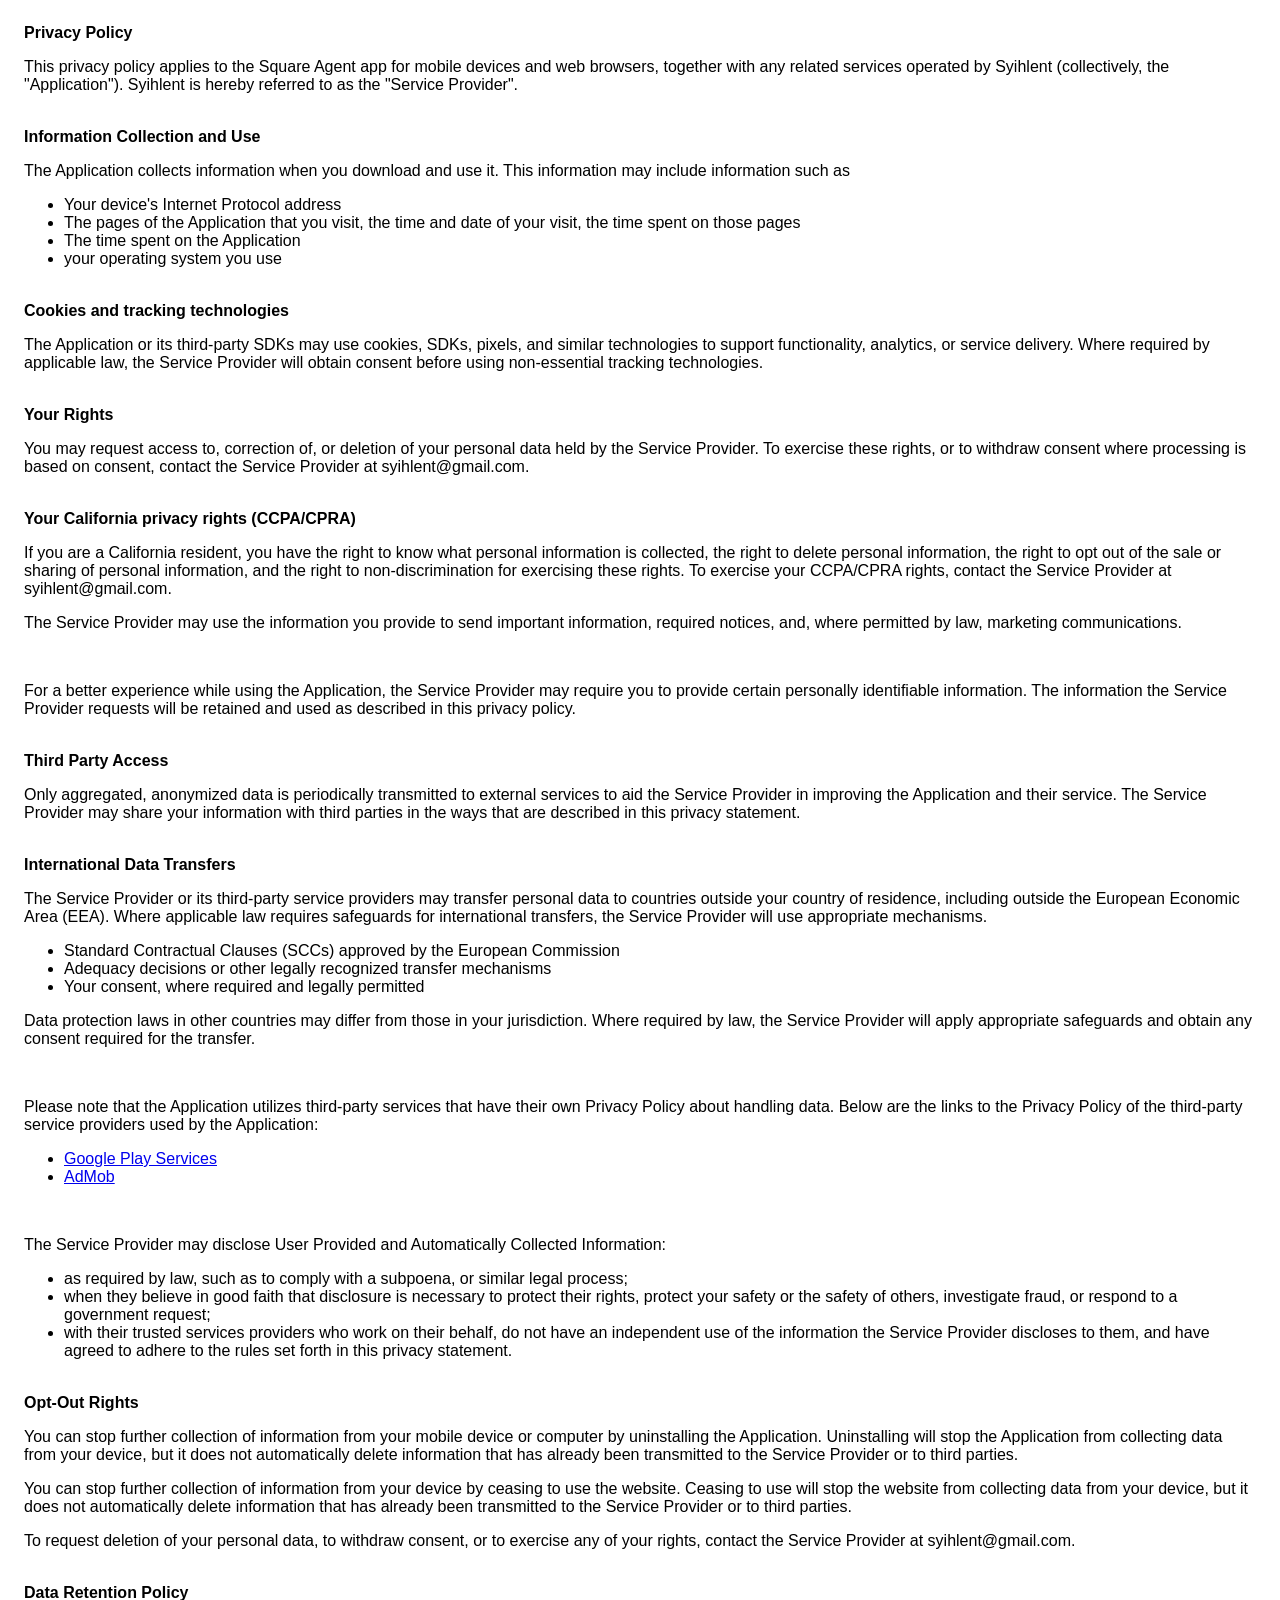
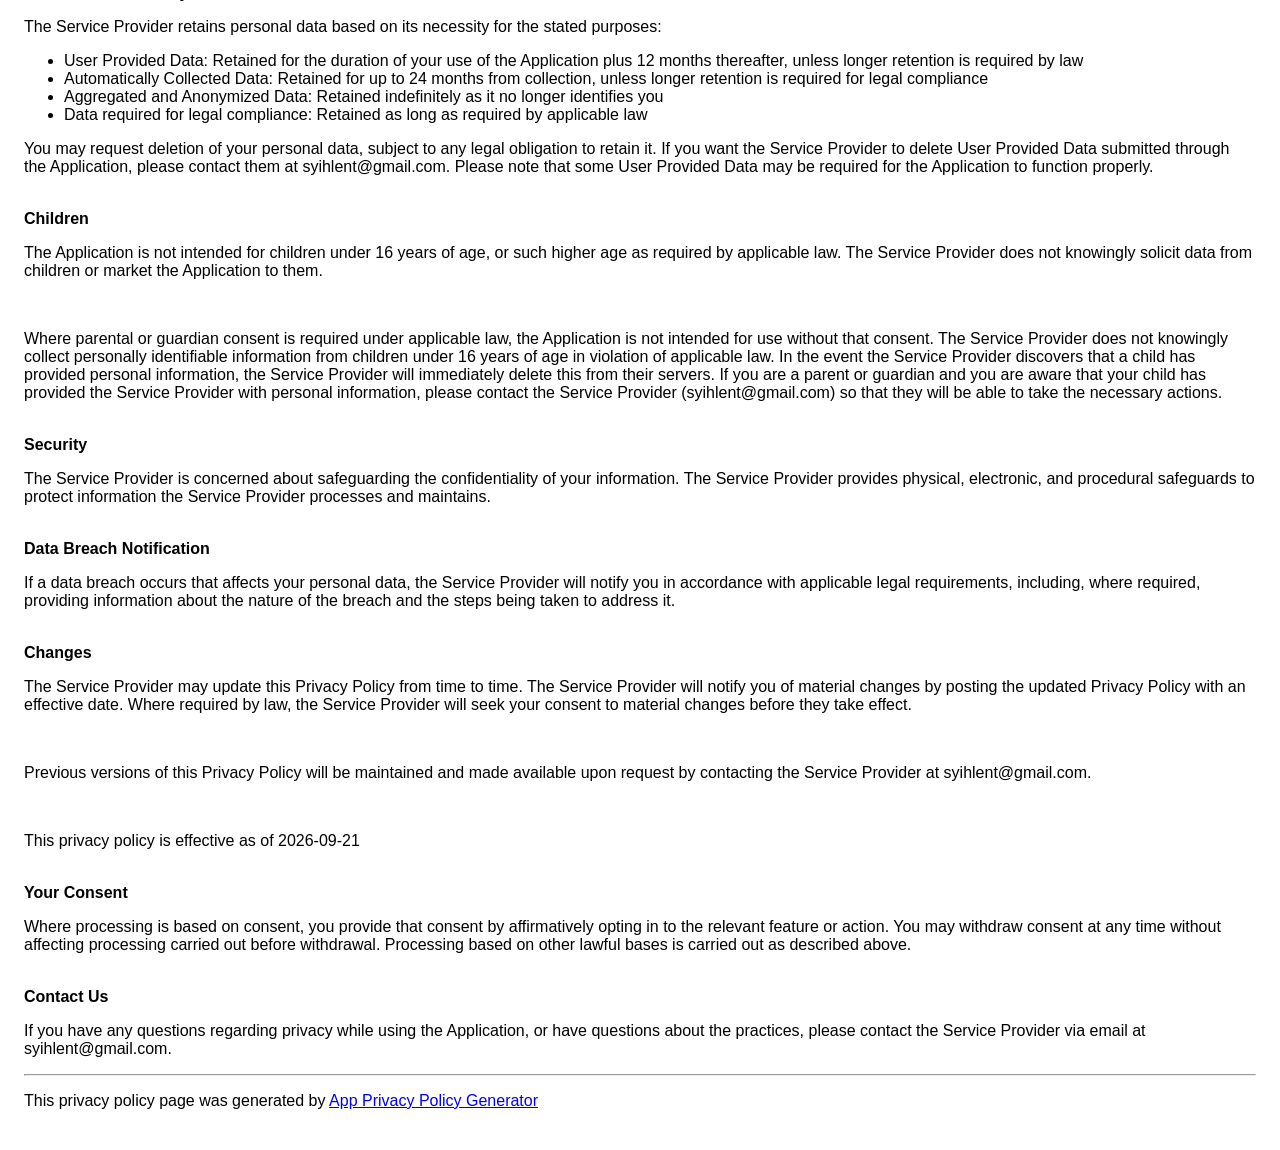
==== square_agent/square_agent_privacy_policy1.html @ a3ad46b1 "Added directory" ====
<!DOCTYPE html>
    <html>
    <head>
      <meta charset='utf-8'>
      <meta name='viewport' content='width=device-width'>
      <title>Privacy Policy</title>
      <style> body { font-family: 'Helvetica Neue', Helvetica, Arial, sans-serif; padding:1em; } </style>
    </head>
    <body>
    <strong>Privacy Policy</strong><p>This privacy policy applies to the Square Agent app for mobile devices and web browsers, together with any related services operated by Syihlent (collectively, the "Application"). Syihlent is hereby referred to as the "Service Provider".</p><br><strong>Information Collection and Use</strong><p>The Application collects information when you download and use it. This information may include information such as</p><ul><li>Your device's Internet Protocol address</li><li>The pages of the Application that you visit, the time and date of your visit, the time spent on those pages</li><li>The time spent on the Application</li><li>your operating system you use</li></ul><p></p><br><strong>Cookies and tracking technologies</strong><p>The Application or its third-party SDKs may use cookies, SDKs, pixels, and similar technologies to support functionality, analytics, or service delivery. Where required by applicable law, the Service Provider will obtain consent before using non-essential tracking technologies.</p><!----><br><strong>Your Rights</strong><p>You may request access to, correction of, or deletion of your personal data held by the Service Provider. To exercise these rights, or to withdraw consent where processing is based on consent, contact the Service Provider at syihlent@gmail.com.</p><br><strong>Your California privacy rights (CCPA/CPRA)</strong><p>If you are a California resident, you have the right to know what personal information is collected, the right to delete personal information, the right to opt out of the sale or sharing of personal information, and the right to non-discrimination for exercising these rights. To exercise your CCPA/CPRA rights, contact the Service Provider at syihlent@gmail.com.</p><!----><p>The Service Provider may use the information you provide to send important information, required notices, and, where permitted by law, marketing communications.</p><br><p>For a better experience while using the Application, the Service Provider may require you to provide certain personally identifiable information. The information the Service Provider requests will be retained and used as described in this privacy policy.</p><br><strong>Third Party Access</strong><p>Only aggregated, anonymized data is periodically transmitted to external services to aid the Service Provider in improving the Application and their service. The Service Provider may share your information with third parties in the ways that are described in this privacy statement.</p><br><strong>International Data Transfers</strong><p>The Service Provider or its third-party service providers may transfer personal data to countries outside your country of residence, including outside the European Economic Area (EEA). Where applicable law requires safeguards for international transfers, the Service Provider will use appropriate mechanisms.</p><ul><li>Standard Contractual Clauses (SCCs) approved by the European Commission</li><li>Adequacy decisions or other legally recognized transfer mechanisms</li><li>Your consent, where required and legally permitted</li></ul><p>Data protection laws in other countries may differ from those in your jurisdiction. Where required by law, the Service Provider will apply appropriate safeguards and obtain any consent required for the transfer.</p><div><br><p>Please note that the Application utilizes third-party services that have their own Privacy Policy about handling data. Below are the links to the Privacy Policy of the third-party service providers used by the Application:</p><ul><li><a href="https://www.google.com/policies/privacy/" target="_blank" rel="noopener noreferrer">Google Play Services</a></li><li><a href="https://policies.google.com/technologies/partner-sites" target="_blank" rel="noopener noreferrer">AdMob</a></li></ul></div><br><p>The Service Provider may disclose User Provided and Automatically Collected Information:</p><ul><li>as required by law, such as to comply with a subpoena, or similar legal process;</li><li>when they believe in good faith that disclosure is necessary to protect their rights, protect your safety or the safety of others, investigate fraud, or respond to a government request;</li><li>with their trusted services providers who work on their behalf, do not have an independent use of the information the Service Provider discloses to them, and have agreed to adhere to the rules set forth in this privacy statement.</li></ul><p></p><br><strong>Opt-Out Rights</strong><div><p>You can stop further collection of information from your mobile device or computer by uninstalling the Application. Uninstalling will stop the Application from collecting data from your device, but it does not automatically delete information that has already been transmitted to the Service Provider or to third parties.</p></div><div><p>You can stop further collection of information from your device by ceasing to use the website. Ceasing to use will stop the website from collecting data from your device, but it does not automatically delete information that has already been transmitted to the Service Provider or to third parties.</p></div><p>To request deletion of your personal data, to withdraw consent, or to exercise any of your rights, contact the Service Provider at syihlent@gmail.com.</p><br><strong>Data Retention Policy</strong><p>The Service Provider retains personal data based on its necessity for the stated purposes:</p><ul><li>User Provided Data: Retained for the duration of your use of the Application plus 12 months thereafter, unless longer retention is required by law</li><li>Automatically Collected Data: Retained for up to 24 months from collection, unless longer retention is required for legal compliance</li><li>Aggregated and Anonymized Data: Retained indefinitely as it no longer identifies you</li><li>Data required for legal compliance: Retained as long as required by applicable law</li></ul><p>You may request deletion of your personal data, subject to any legal obligation to retain it. If you want the Service Provider to delete User Provided Data submitted through the Application, please contact them at syihlent@gmail.com. Please note that some User Provided Data may be required for the Application to function properly.</p><!----><br><strong>Children</strong><p>The Application is not intended for children under 16 years of age, or such higher age as required by applicable law. The Service Provider does not knowingly solicit data from children or market the Application to them.</p><div><br><p>Where parental or guardian consent is required under applicable law, the Application is not intended for use without that consent. The Service Provider does not knowingly collect personally identifiable information from children under 16 years of age in violation of applicable law. In the event the Service Provider discovers that a child has provided personal information, the Service Provider will immediately delete this from their servers. If you are a parent or guardian and you are aware that your child has provided the Service Provider with personal information, please contact the Service Provider (syihlent@gmail.com) so that they will be able to take the necessary actions.</p></div><br><strong>Security</strong><p>The Service Provider is concerned about safeguarding the confidentiality of your information. The Service Provider provides physical, electronic, and procedural safeguards to protect information the Service Provider processes and maintains.</p><br><strong>Data Breach Notification</strong><p>If a data breach occurs that affects your personal data, the Service Provider will notify you in accordance with applicable legal requirements, including, where required, providing information about the nature of the breach and the steps being taken to address it.</p><br><strong>Changes</strong><p>The Service Provider may update this Privacy Policy from time to time. The Service Provider will notify you of material changes by posting the updated Privacy Policy with an effective date. Where required by law, the Service Provider will seek your consent to material changes before they take effect.</p><br><p>Previous versions of this Privacy Policy will be maintained and made available upon request by contacting the Service Provider at syihlent@gmail.com.</p><br><p>This privacy policy is effective as of 2026-09-21</p><br><strong>Your Consent</strong><p>Where processing is based on consent, you provide that consent by affirmatively opting in to the relevant feature or action. You may withdraw consent at any time without affecting processing carried out before withdrawal. Processing based on other lawful bases is carried out as described above.</p><br><strong>Contact Us</strong><p>If you have any questions regarding privacy while using the Application, or have questions about the practices, please contact the Service Provider via email at syihlent@gmail.com.</p><hr><p><span>This privacy policy page was generated by </span><a href="https://app-privacy-policy-generator.nisrulz.com/" target="_blank" rel="noopener noreferrer">App Privacy Policy Generator </a></p>
    </body>
    </html>
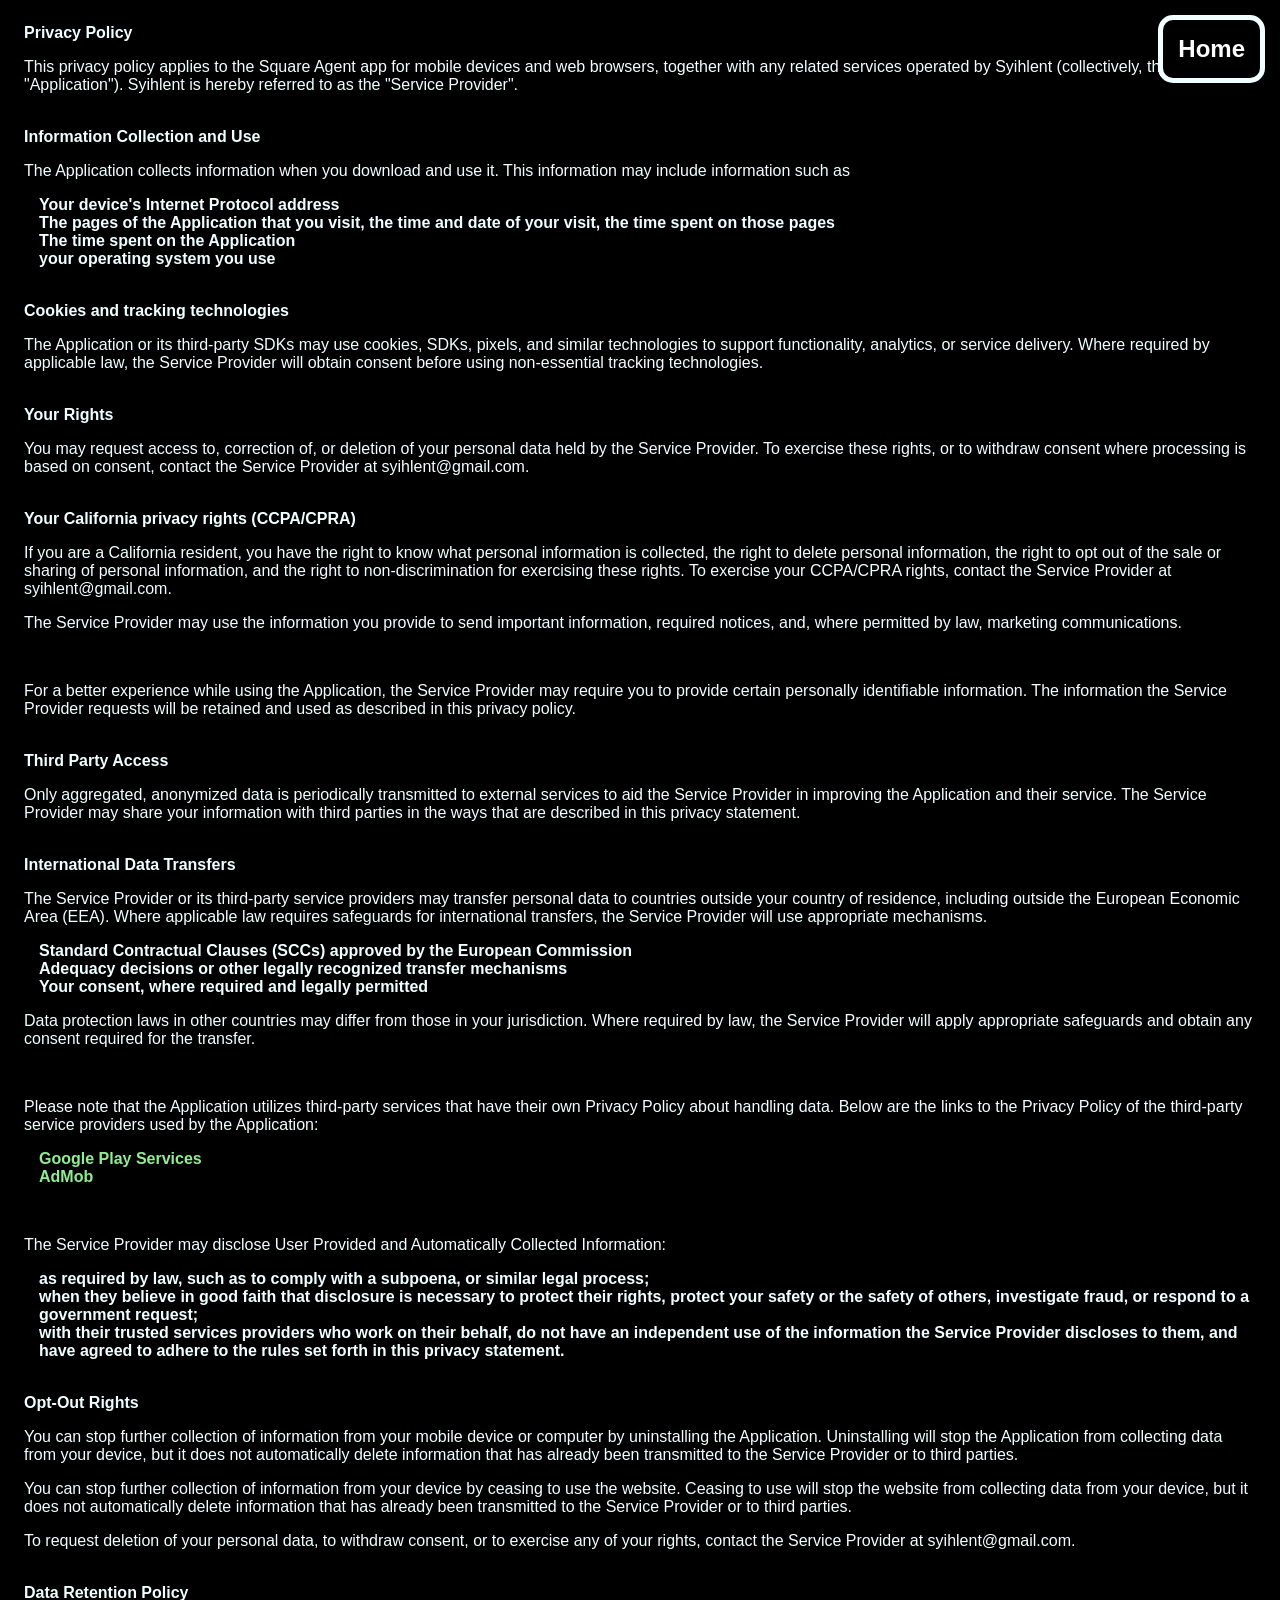
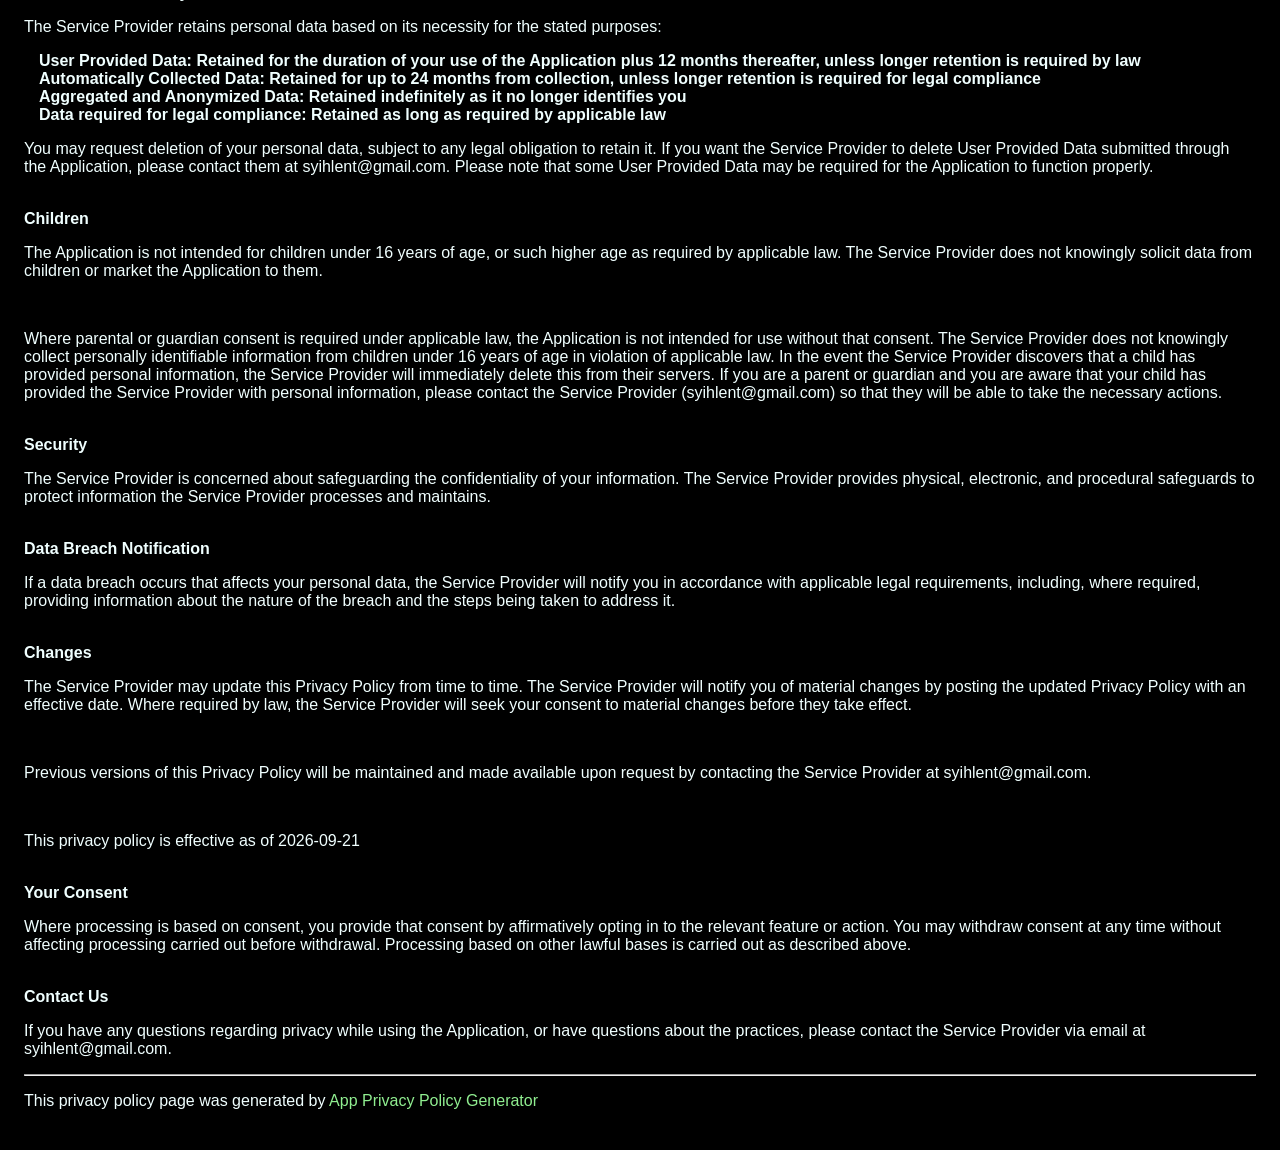
==== commit ba2084d4: "Added js for home button" ====
--- a/square_agent/square_agent_privacy_policy1.html
+++ b/square_agent/square_agent_privacy_policy1.html
@@ -5,6 +5,8 @@
       <meta name='viewport' content='width=device-width'>
       <title>Privacy Policy</title>
       <style> body { font-family: 'Helvetica Neue', Helvetica, Arial, sans-serif; padding:1em; } </style>
+      <link href = "../css/main.css" rel = "stylesheet">
+      <script src="../js/main.js"></script>
     </head>
     <body>
     <strong>Privacy Policy</strong><p>This privacy policy applies to the Square Agent app for mobile devices and web browsers, together with any related services operated by Syihlent (collectively, the "Application"). Syihlent is hereby referred to as the "Service Provider".</p><br><strong>Information Collection and Use</strong><p>The Application collects information when you download and use it. This information may include information such as</p><ul><li>Your device's Internet Protocol address</li><li>The pages of the Application that you visit, the time and date of your visit, the time spent on those pages</li><li>The time spent on the Application</li><li>your operating system you use</li></ul><p></p><br><strong>Cookies and tracking technologies</strong><p>The Application or its third-party SDKs may use cookies, SDKs, pixels, and similar technologies to support functionality, analytics, or service delivery. Where required by applicable law, the Service Provider will obtain consent before using non-essential tracking technologies.</p><!----><br><strong>Your Rights</strong><p>You may request access to, correction of, or deletion of your personal data held by the Service Provider. To exercise these rights, or to withdraw consent where processing is based on consent, contact the Service Provider at syihlent@gmail.com.</p><br><strong>Your California privacy rights (CCPA/CPRA)</strong><p>If you are a California resident, you have the right to know what personal information is collected, the right to delete personal information, the right to opt out of the sale or sharing of personal information, and the right to non-discrimination for exercising these rights. To exercise your CCPA/CPRA rights, contact the Service Provider at syihlent@gmail.com.</p><!----><p>The Service Provider may use the information you provide to send important information, required notices, and, where permitted by law, marketing communications.</p><br><p>For a better experience while using the Application, the Service Provider may require you to provide certain personally identifiable information. The information the Service Provider requests will be retained and used as described in this privacy policy.</p><br><strong>Third Party Access</strong><p>Only aggregated, anonymized data is periodically transmitted to external services to aid the Service Provider in improving the Application and their service. The Service Provider may share your information with third parties in the ways that are described in this privacy statement.</p><br><strong>International Data Transfers</strong><p>The Service Provider or its third-party service providers may transfer personal data to countries outside your country of residence, including outside the European Economic Area (EEA). Where applicable law requires safeguards for international transfers, the Service Provider will use appropriate mechanisms.</p><ul><li>Standard Contractual Clauses (SCCs) approved by the European Commission</li><li>Adequacy decisions or other legally recognized transfer mechanisms</li><li>Your consent, where required and legally permitted</li></ul><p>Data protection laws in other countries may differ from those in your jurisdiction. Where required by law, the Service Provider will apply appropriate safeguards and obtain any consent required for the transfer.</p><div><br><p>Please note that the Application utilizes third-party services that have their own Privacy Policy about handling data. Below are the links to the Privacy Policy of the third-party service providers used by the Application:</p><ul><li><a href="https://www.google.com/policies/privacy/" target="_blank" rel="noopener noreferrer">Google Play Services</a></li><li><a href="https://policies.google.com/technologies/partner-sites" target="_blank" rel="noopener noreferrer">AdMob</a></li></ul></div><br><p>The Service Provider may disclose User Provided and Automatically Collected Information:</p><ul><li>as required by law, such as to comply with a subpoena, or similar legal process;</li><li>when they believe in good faith that disclosure is necessary to protect their rights, protect your safety or the safety of others, investigate fraud, or respond to a government request;</li><li>with their trusted services providers who work on their behalf, do not have an independent use of the information the Service Provider discloses to them, and have agreed to adhere to the rules set forth in this privacy statement.</li></ul><p></p><br><strong>Opt-Out Rights</strong><div><p>You can stop further collection of information from your mobile device or computer by uninstalling the Application. Uninstalling will stop the Application from collecting data from your device, but it does not automatically delete information that has already been transmitted to the Service Provider or to third parties.</p></div><div><p>You can stop further collection of information from your device by ceasing to use the website. Ceasing to use will stop the website from collecting data from your device, but it does not automatically delete information that has already been transmitted to the Service Provider or to third parties.</p></div><p>To request deletion of your personal data, to withdraw consent, or to exercise any of your rights, contact the Service Provider at syihlent@gmail.com.</p><br><strong>Data Retention Policy</strong><p>The Service Provider retains personal data based on its necessity for the stated purposes:</p><ul><li>User Provided Data: Retained for the duration of your use of the Application plus 12 months thereafter, unless longer retention is required by law</li><li>Automatically Collected Data: Retained for up to 24 months from collection, unless longer retention is required for legal compliance</li><li>Aggregated and Anonymized Data: Retained indefinitely as it no longer identifies you</li><li>Data required for legal compliance: Retained as long as required by applicable law</li></ul><p>You may request deletion of your personal data, subject to any legal obligation to retain it. If you want the Service Provider to delete User Provided Data submitted through the Application, please contact them at syihlent@gmail.com. Please note that some User Provided Data may be required for the Application to function properly.</p><!----><br><strong>Children</strong><p>The Application is not intended for children under 16 years of age, or such higher age as required by applicable law. The Service Provider does not knowingly solicit data from children or market the Application to them.</p><div><br><p>Where parental or guardian consent is required under applicable law, the Application is not intended for use without that consent. The Service Provider does not knowingly collect personally identifiable information from children under 16 years of age in violation of applicable law. In the event the Service Provider discovers that a child has provided personal information, the Service Provider will immediately delete this from their servers. If you are a parent or guardian and you are aware that your child has provided the Service Provider with personal information, please contact the Service Provider (syihlent@gmail.com) so that they will be able to take the necessary actions.</p></div><br><strong>Security</strong><p>The Service Provider is concerned about safeguarding the confidentiality of your information. The Service Provider provides physical, electronic, and procedural safeguards to protect information the Service Provider processes and maintains.</p><br><strong>Data Breach Notification</strong><p>If a data breach occurs that affects your personal data, the Service Provider will notify you in accordance with applicable legal requirements, including, where required, providing information about the nature of the breach and the steps being taken to address it.</p><br><strong>Changes</strong><p>The Service Provider may update this Privacy Policy from time to time. The Service Provider will notify you of material changes by posting the updated Privacy Policy with an effective date. Where required by law, the Service Provider will seek your consent to material changes before they take effect.</p><br><p>Previous versions of this Privacy Policy will be maintained and made available upon request by contacting the Service Provider at syihlent@gmail.com.</p><br><p>This privacy policy is effective as of 2026-09-21</p><br><strong>Your Consent</strong><p>Where processing is based on consent, you provide that consent by affirmatively opting in to the relevant feature or action. You may withdraw consent at any time without affecting processing carried out before withdrawal. Processing based on other lawful bases is carried out as described above.</p><br><strong>Contact Us</strong><p>If you have any questions regarding privacy while using the Application, or have questions about the practices, please contact the Service Provider via email at syihlent@gmail.com.</p><hr><p><span>This privacy policy page was generated by </span><a href="https://app-privacy-policy-generator.nisrulz.com/" target="_blank" rel="noopener noreferrer">App Privacy Policy Generator </a></p>
--- a/css/main.css
+++ b/css/main.css
@@ -0,0 +1,45 @@
+body{
+    background-color: black;
+    color: azure;
+}
+
+h1{
+    font-weight: bold;
+    border-left: 5px lavender solid;
+    padding-left: 15px;
+}
+
+ul{
+    list-style-type: none;
+    gap: 15px;
+    padding-left: 15px;
+}
+
+li{
+    font-weight: bold;
+}
+
+li > ul > li{
+    margin: 10px;
+    font-weight: normal;
+}
+
+a{
+    text-decoration: none;
+    color: lightgreen;
+}
+
+
+
+#homeButton{
+    background-color: black;
+    color: white;
+    border: azure solid 5px;
+    border-radius: 15px;
+    position: fixed;
+    top: 15px;
+    right: 15px;
+    font-size: 1.5em;
+    padding: 15px;
+    font-weight: bold;
+}
